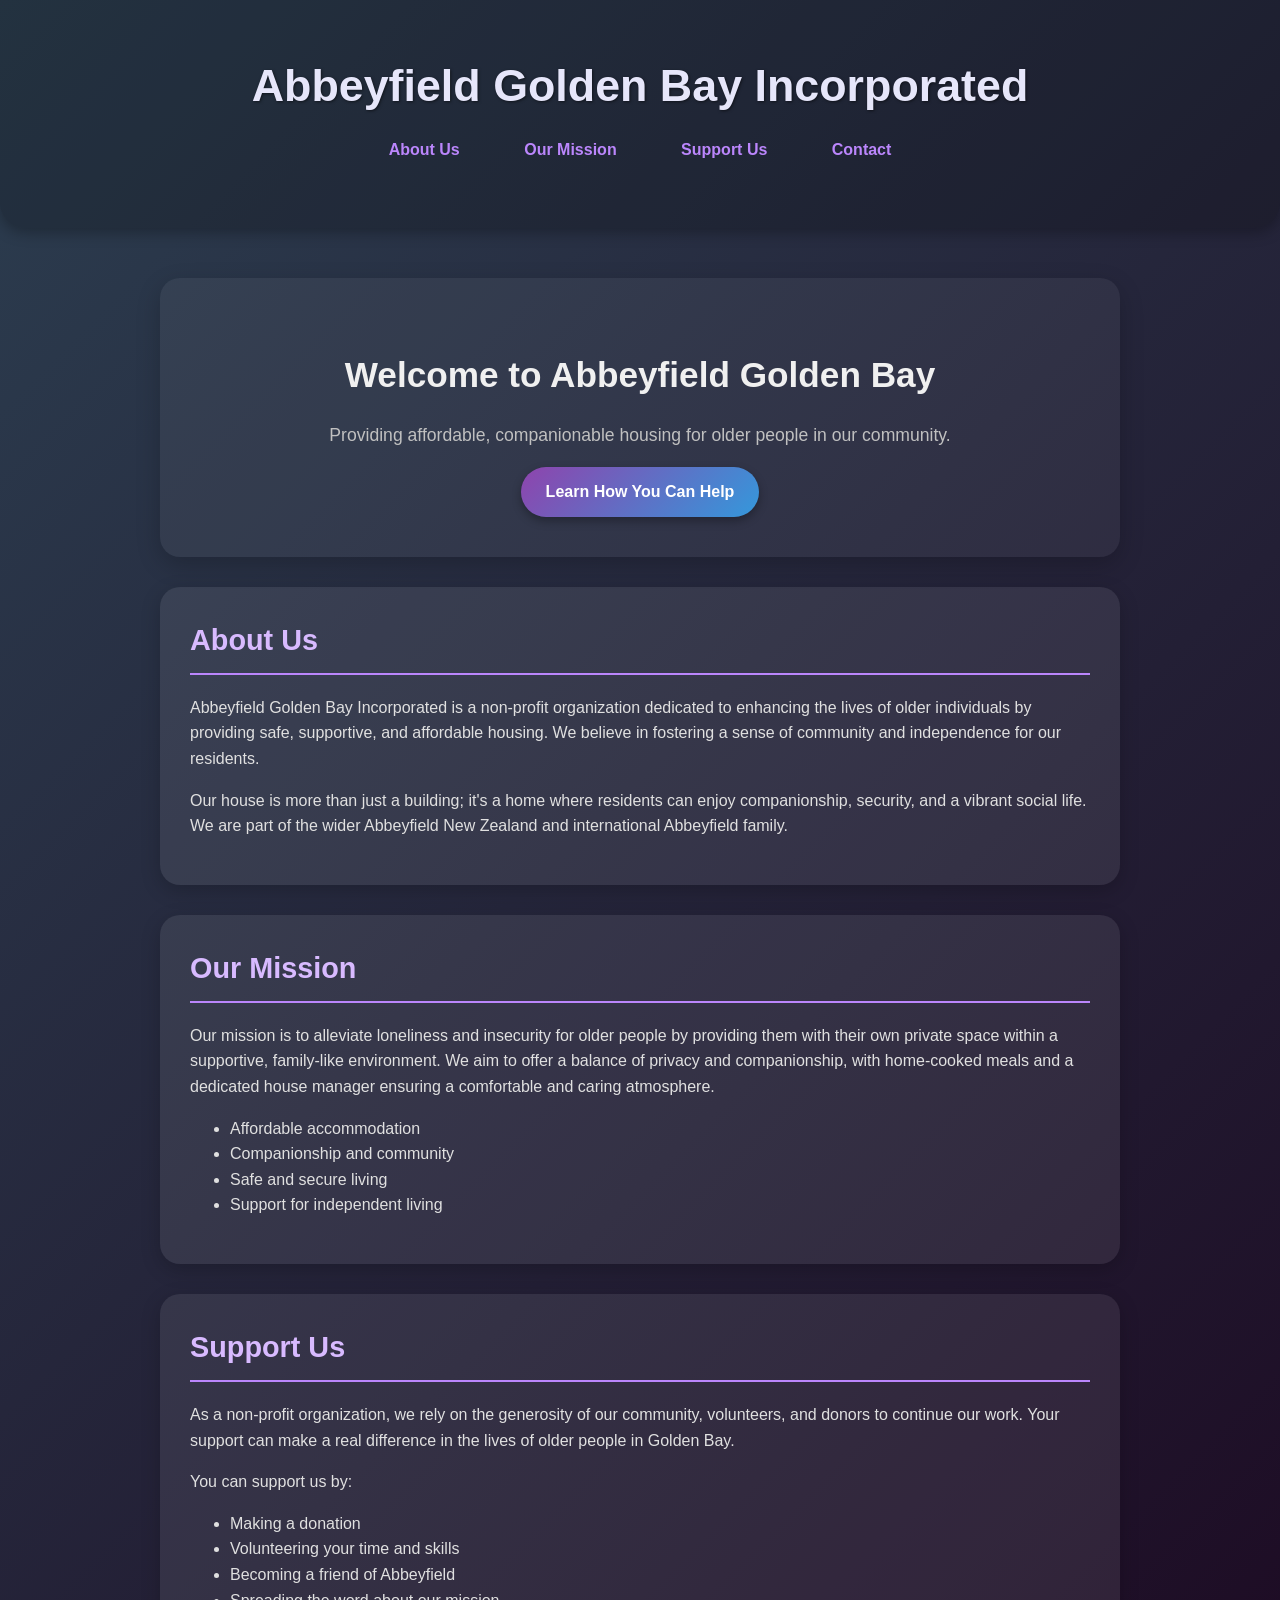
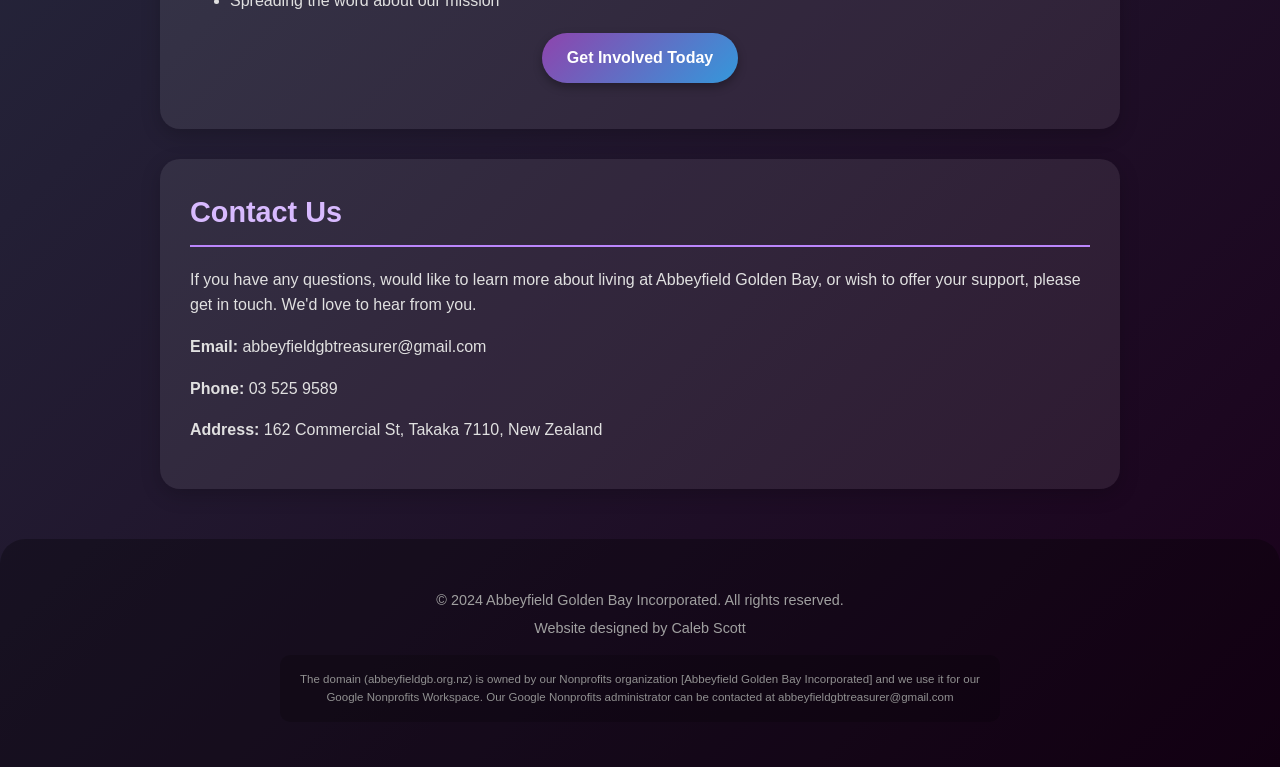
==== index.html @ 1aeb7c2b "rename main.html to index.html" ====
<!DOCTYPE html>
<html lang="en">
    <head>
        <meta charset="UTF-8" />
        <meta name="viewport" content="width=device-width, initial-scale=1.0" />
        <title>Abbeyfield Golden Bay Incorporated</title>
        <link rel="stylesheet" href="style.css" />
    </head>
    <body>
        <header>
            <div class="container">
                <h1>Abbeyfield Golden Bay Incorporated</h1>
                <nav>
                    <ul>
                        <li><a href="#about">About Us</a></li>
                        <li><a href="#mission">Our Mission</a></li>
                        <li><a href="#support">Support Us</a></li>
                        <li><a href="#contact">Contact</a></li>
                    </ul>
                </nav>
            </div>
        </header>

        <div class="container">
            <section id="hero" class="hero">
                <h2>Welcome to Abbeyfield Golden Bay</h2>
                <p>
                    Providing affordable, companionable housing for older people
                    in our community.
                </p>
                <a href="#support" class="button">Learn How You Can Help</a>
            </section>

            <section id="about" class="content-section">
                <h3>About Us</h3>
                <p>
                    Abbeyfield Golden Bay Incorporated is a non-profit
                    organization dedicated to enhancing the lives of older
                    individuals by providing safe, supportive, and affordable
                    housing. We believe in fostering a sense of community and
                    independence for our residents.
                </p>
                <p>
                    Our house is more than just a building; it's a home where
                    residents can enjoy companionship, security, and a vibrant
                    social life. We are part of the wider Abbeyfield New Zealand
                    and international Abbeyfield family.
                </p>
            </section>

            <section id="mission" class="content-section">
                <h3>Our Mission</h3>
                <p>
                    Our mission is to alleviate loneliness and insecurity for
                    older people by providing them with their own private space
                    within a supportive, family-like environment. We aim to
                    offer a balance of privacy and companionship, with
                    home-cooked meals and a dedicated house manager ensuring a
                    comfortable and caring atmosphere.
                </p>
                <ul>
                    <li>Affordable accommodation</li>
                    <li>Companionship and community</li>
                    <li>Safe and secure living</li>
                    <li>Support for independent living</li>
                </ul>
            </section>

            <section id="support" class="content-section">
                <h3>Support Us</h3>
                <p>
                    As a non-profit organization, we rely on the generosity of
                    our community, volunteers, and donors to continue our work.
                    Your support can make a real difference in the lives of
                    older people in Golden Bay.
                </p>
                <p>You can support us by:</p>
                <ul>
                    <li>Making a donation</li>
                    <li>Volunteering your time and skills</li>
                    <li>Becoming a friend of Abbeyfield</li>
                    <li>Spreading the word about our mission</li>
                </ul>
                <p style="text-align: center; margin-top: 20px">
                    <a href="#contact" class="button">Get Involved Today</a>
                </p>
            </section>

            <section id="contact" class="content-section">
                <h3>Contact Us</h3>
                <p>
                    If you have any questions, would like to learn more about
                    living at Abbeyfield Golden Bay, or wish to offer your
                    support, please get in touch. We'd love to hear from you.
                </p>
                <p><strong>Email:</strong> abbeyfieldgbtreasurer@gmail.com</p>
                <p><strong>Phone:</strong> 03 525 9589</p>
                <p>
                    <strong>Address:</strong> 162 Commercial St, Takaka 7110,
                    New Zealand
                </p>
            </section>
        </div>

        <footer>
            <div class="container">
                <p>
                    &copy; 2024 Abbeyfield Golden Bay Incorporated. All rights
                    reserved.
                </p>
                <p>Website designed by Caleb Scott</p>
                <div class="google-verification">
                    <p>
                        The domain (abbeyfieldgb.org.nz) is owned by our
                        Nonprofits organization [Abbeyfield Golden Bay
                        Incorporated] and we use it for our Google Nonprofits
                        Workspace. Our Google Nonprofits administrator can be
                        contacted at abbeyfieldgbtreasurer@gmail.com
                    </p>
                </div>
            </div>
        </footer>
        <script src="script.js"></script>
    </body>
</html>
---- style.css ----
body {
    font-family: -apple-system, BlinkMacSystemFont, "Segoe UI", Roboto,
        Helvetica, Arial, sans-serif;
    margin: 0;
    padding: 0;
    background: linear-gradient(
        135deg,
        #2c3e50 0%,
        #1a001a 100%
    ); /* Dark gradient: deep blue to dark purple */
    color: #e0e0e0; /* Light grey text for readability */
    display: flex;
    flex-direction: column;
    min-height: 100vh;
    line-height: 1.6;
}

.container {
    width: 80%;
    max-width: 960px;
    margin: 0 auto;
    padding: 20px;
    flex-grow: 1;
}

header {
    background: rgba(
        0,
        0,
        0,
        0.2
    ); /* Semi-transparent dark background for header */
    padding: 30px 0;
    text-align: center;
    border-bottom-left-radius: 25px;
    border-bottom-right-radius: 25px;
    margin-bottom: 30px;
    box-shadow: 0 4px 15px rgba(0, 0, 0, 0.3);
}

header h1 {
    margin: 0;
    font-size: 2.8em;
    color: #e6e6fa; /* Lavender for title */
    text-shadow: 1px 1px 3px rgba(0, 0, 0, 0.5);
}

nav ul {
    list-style: none;
    padding: 0;
    margin-top: 15px;
}

nav ul li {
    display: inline-block;
    margin: 0 15px;
}

nav ul li a {
    text-decoration: none;
    color: #bb86fc; /* Light purple for links */
    font-weight: bold;
    padding: 8px 15px;
    border-radius: 15px;
    transition: background-color 0.3s ease, color 0.3s ease;
}

nav ul li a:hover,
nav ul li a:focus {
    background-color: #bb86fc; /* Light purple background on hover */
    color: #121212; /* Dark text on hover */
}

.hero {
    text-align: center;
    padding: 40px 20px;
    background: rgba(255, 255, 255, 0.05); /* Very subtle light overlay */
    border-radius: 20px;
    margin-bottom: 30px;
    box-shadow: 0 8px 25px rgba(0, 0, 0, 0.2);
}

.hero h2 {
    font-size: 2.2em;
    color: #f0f0f0;
    margin-bottom: 15px;
}

.hero p {
    font-size: 1.1em;
    color: #c0c0c0;
}

.content-section {
    background: rgba(
        255,
        255,
        255,
        0.08
    ); /* Slightly more opaque for content */
    padding: 30px;
    border-radius: 20px;
    margin-bottom: 30px;
    box-shadow: 0 6px 20px rgba(0, 0, 0, 0.2);
}

.content-section h3 {
    font-size: 1.8em;
    color: #d8baff; /* Lighter purple for section titles */
    margin-top: 0;
    border-bottom: 2px solid #bb86fc;
    padding-bottom: 10px;
    margin-bottom: 20px;
}

.button {
    display: inline-block;
    background: linear-gradient(
        135deg,
        #8e44ad 0%,
        #3498db 100%
    ); /* Purple to blue gradient for buttons */
    color: #ffffff;
    padding: 12px 25px;
    text-decoration: none;
    border-radius: 25px; /* Very rounded button */
    font-weight: bold;
    transition: transform 0.2s ease, box-shadow 0.2s ease;
    box-shadow: 0 4px 10px rgba(0, 0, 0, 0.3);
    border: none;
}

.button:hover {
    transform: translateY(-2px);
    box-shadow: 0 6px 15px rgba(0, 0, 0, 0.4);
}

footer {
    text-align: center;
    padding: 25px 0;
    background: rgba(
        0,
        0,
        0,
        0.3
    ); /* Semi-transparent dark background for footer */
    border-top-left-radius: 25px;
    border-top-right-radius: 25px;
    margin-top: auto; /* Pushes footer to the bottom */
    font-size: 0.9em;
    color: #a0a0a0; /* Dimmer text for footer */
}

footer p {
    margin: 5px 0;
}

.google-verification {
    margin-top: 15px;
    padding: 10px;
    background-color: rgba(0, 0, 0, 0.2);
    border-radius: 10px;
    font-size: 0.8em;
    color: #909090;
    max-width: 700px;
    margin-left: auto;
    margin-right: auto;
}
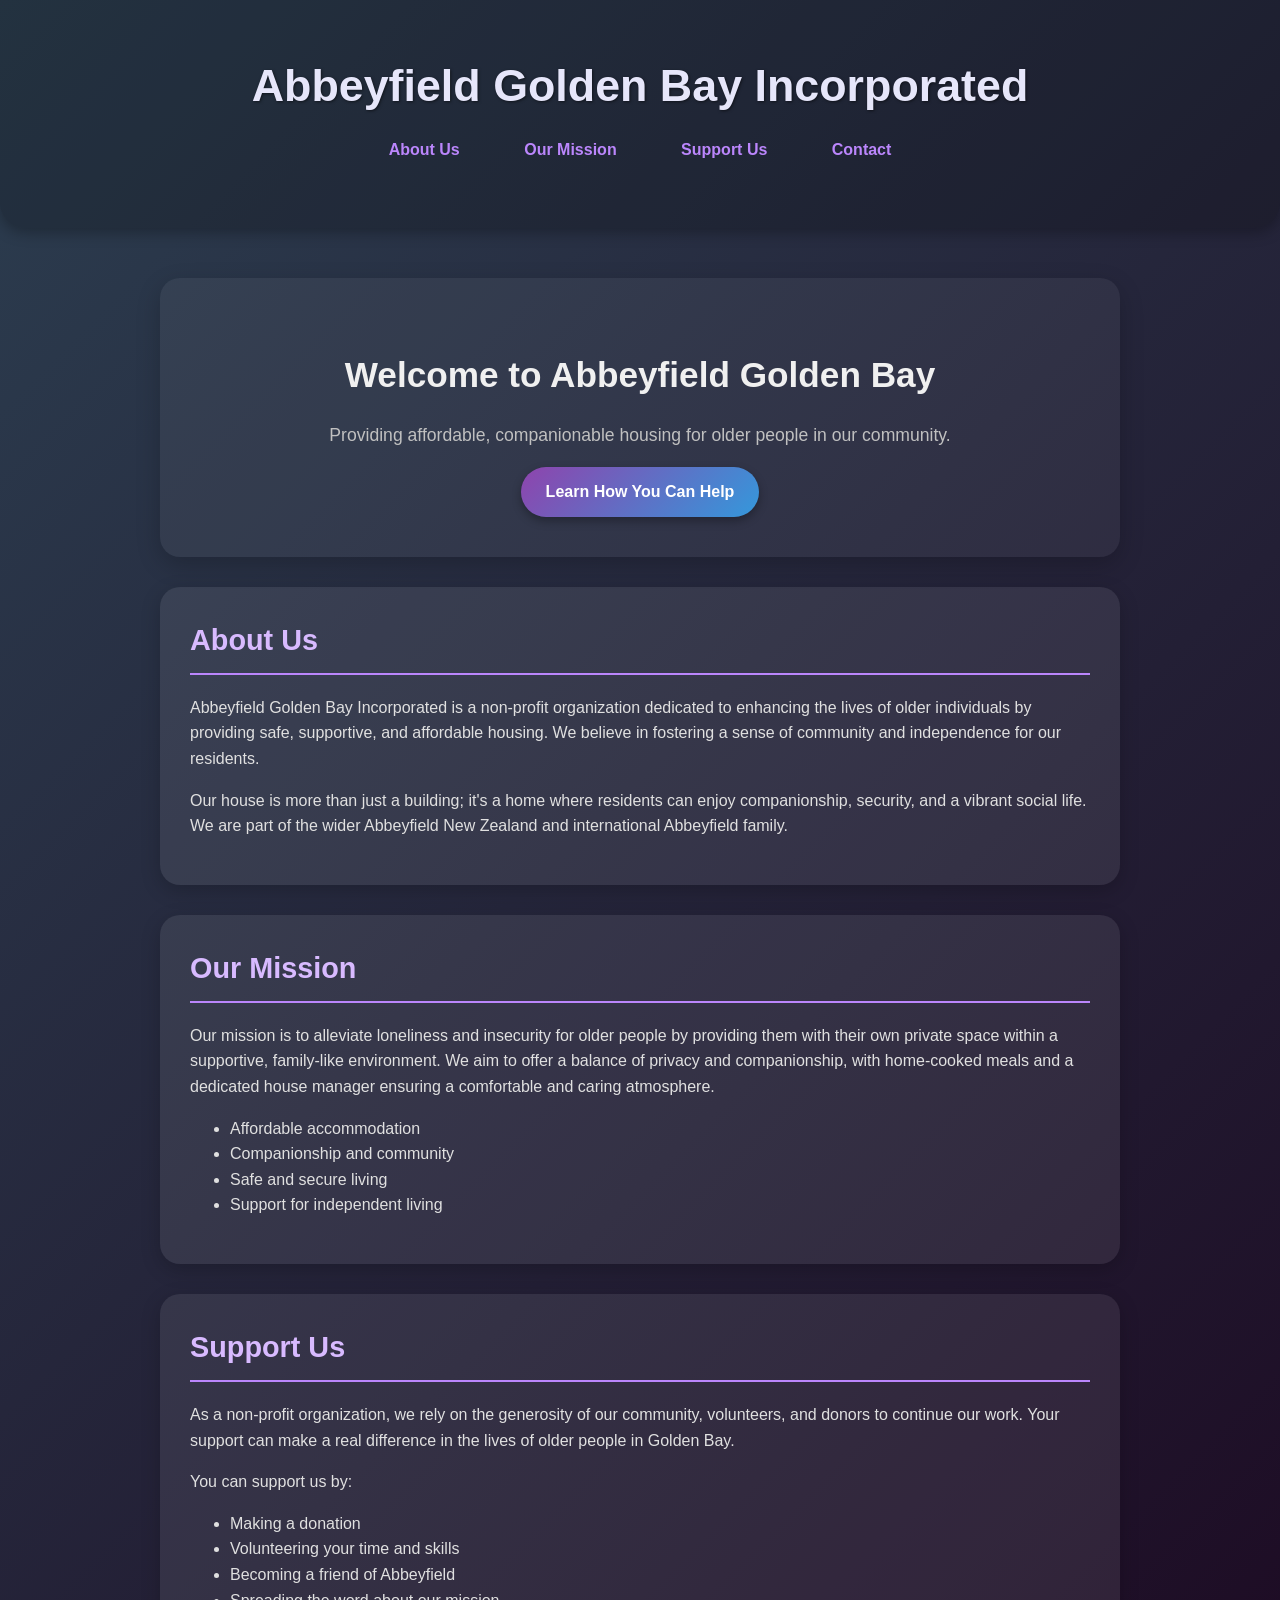
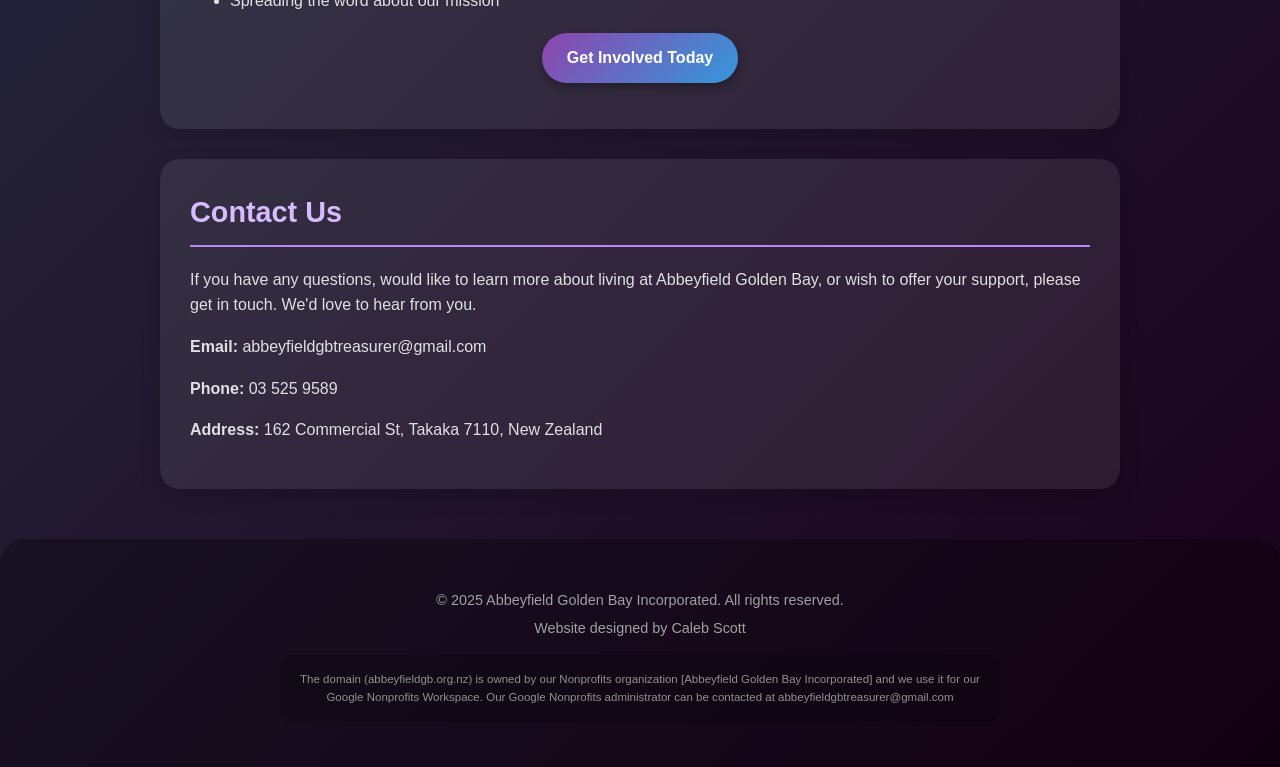
==== commit 94be856e: "updated copyright year" ====
--- a/index.html
+++ b/index.html
@@ -105,7 +105,7 @@
         <footer>
             <div class="container">
                 <p>
-                    &copy; 2024 Abbeyfield Golden Bay Incorporated. All rights
+                    &copy; 2025 Abbeyfield Golden Bay Incorporated. All rights
                     reserved.
                 </p>
                 <p>Website designed by Caleb Scott</p>
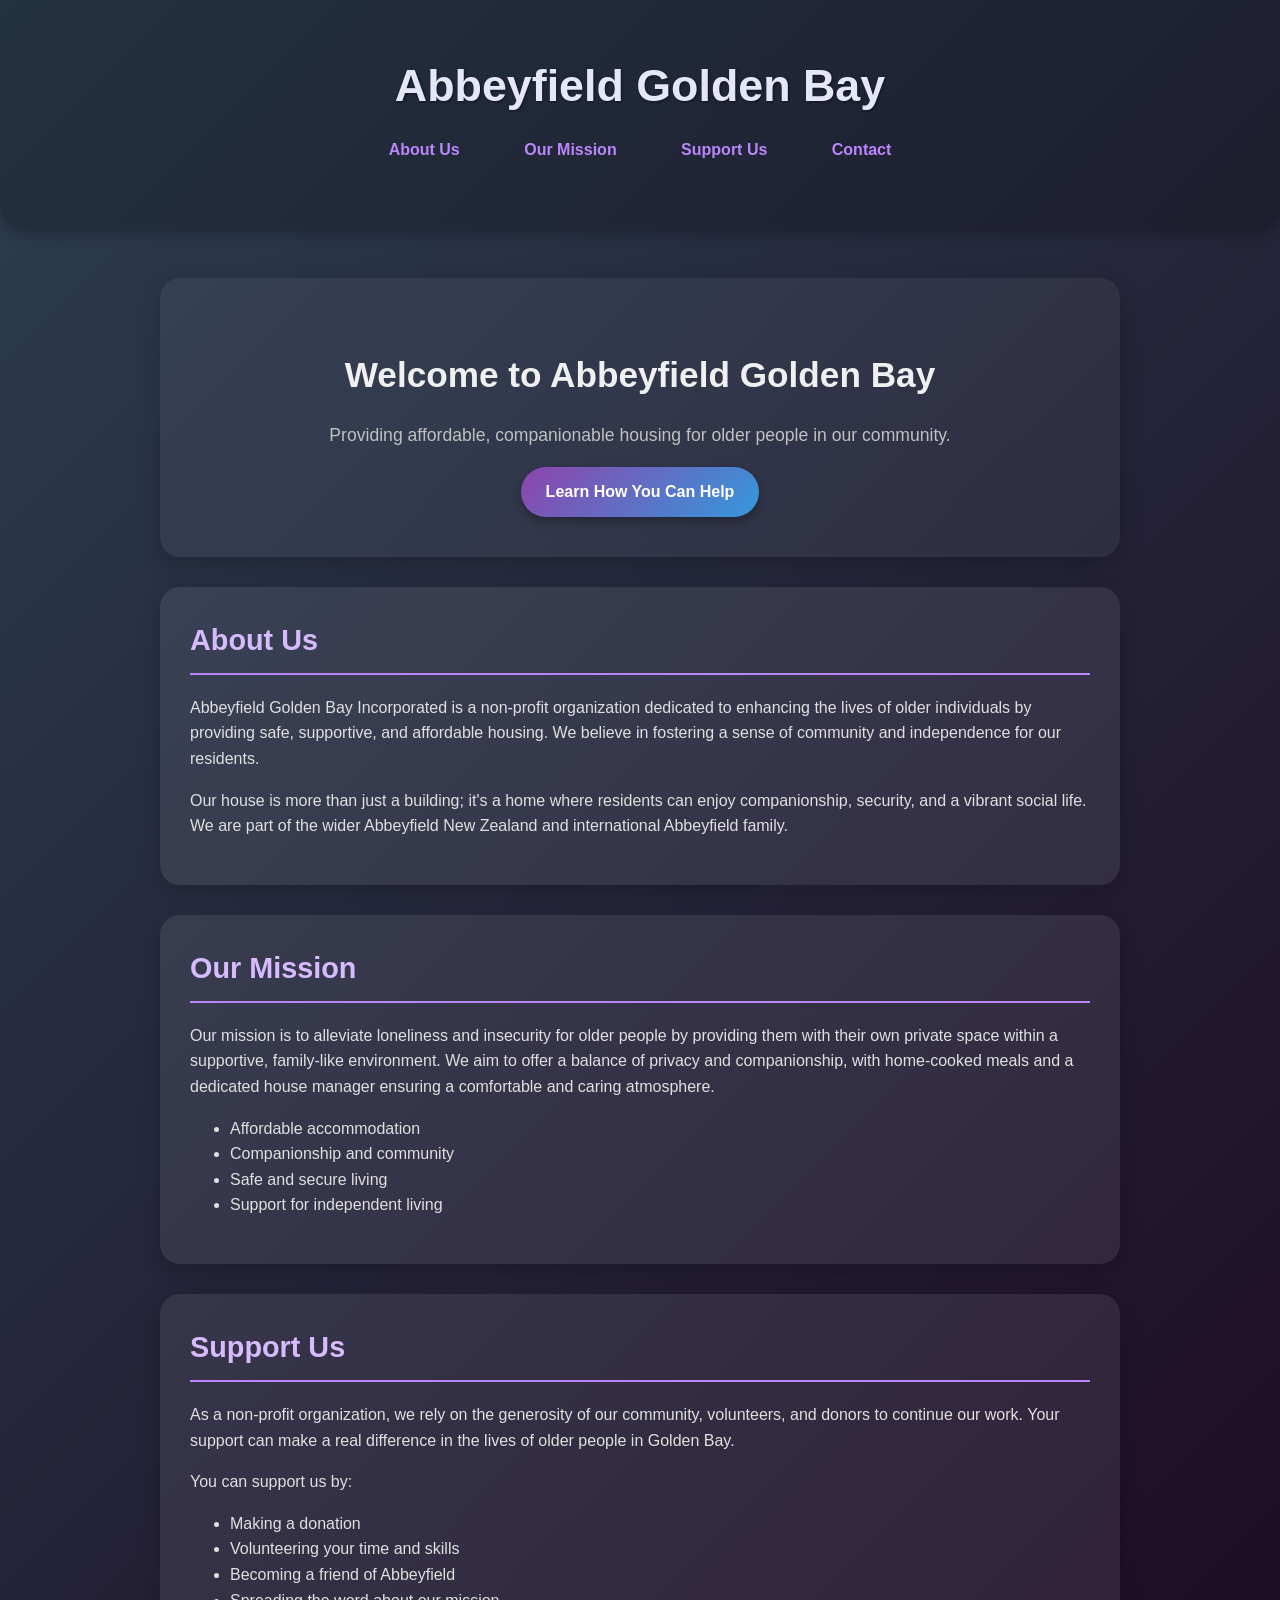
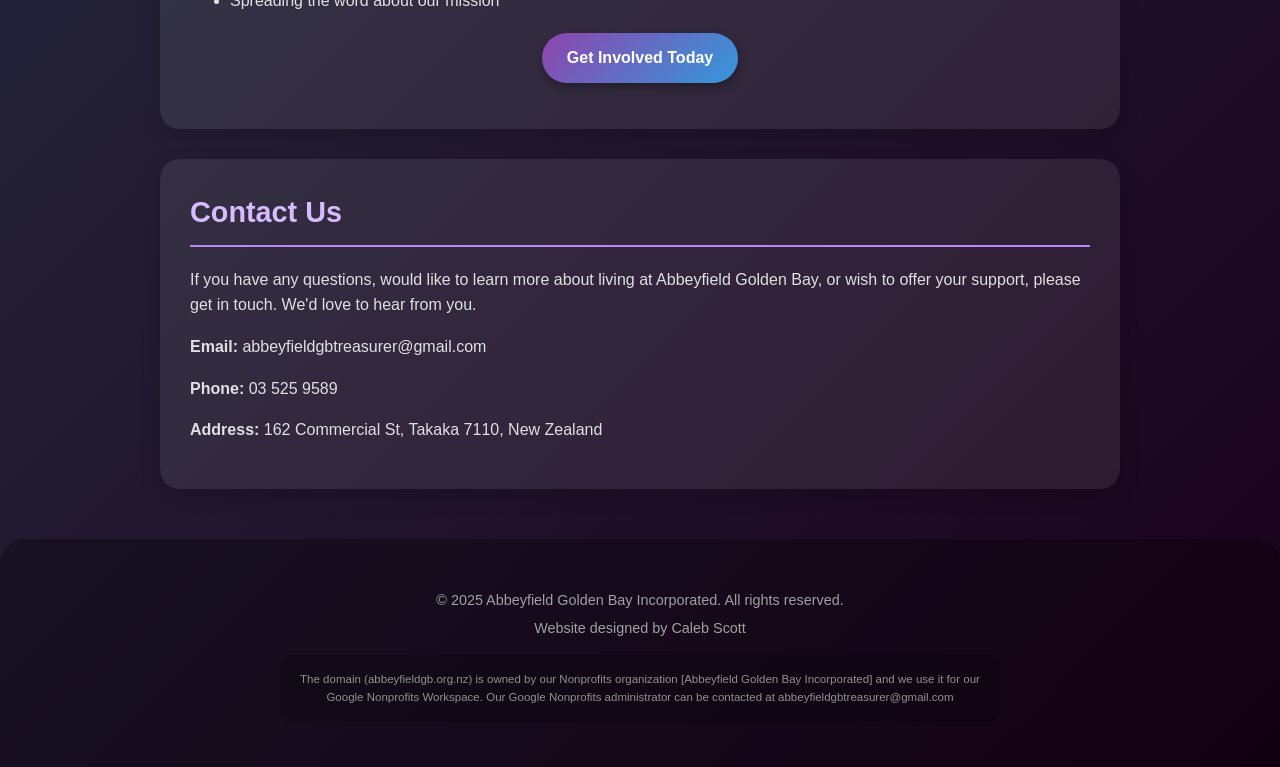
==== commit c00dc578: "Added Favicon and updated title" ====
--- a/index.html
+++ b/index.html
@@ -3,13 +3,14 @@
     <head>
         <meta charset="UTF-8" />
         <meta name="viewport" content="width=device-width, initial-scale=1.0" />
-        <title>Abbeyfield Golden Bay Incorporated</title>
+        <title>Abbeyfield Golden Bay</title>
         <link rel="stylesheet" href="style.css" />
+        <link rel="shortcut icon" href="/favicon.ico" type="image/x-icon" />
     </head>
     <body>
         <header>
             <div class="container">
-                <h1>Abbeyfield Golden Bay Incorporated</h1>
+                <h1>Abbeyfield Golden Bay</h1>
                 <nav>
                     <ul>
                         <li><a href="#about">About Us</a></li>
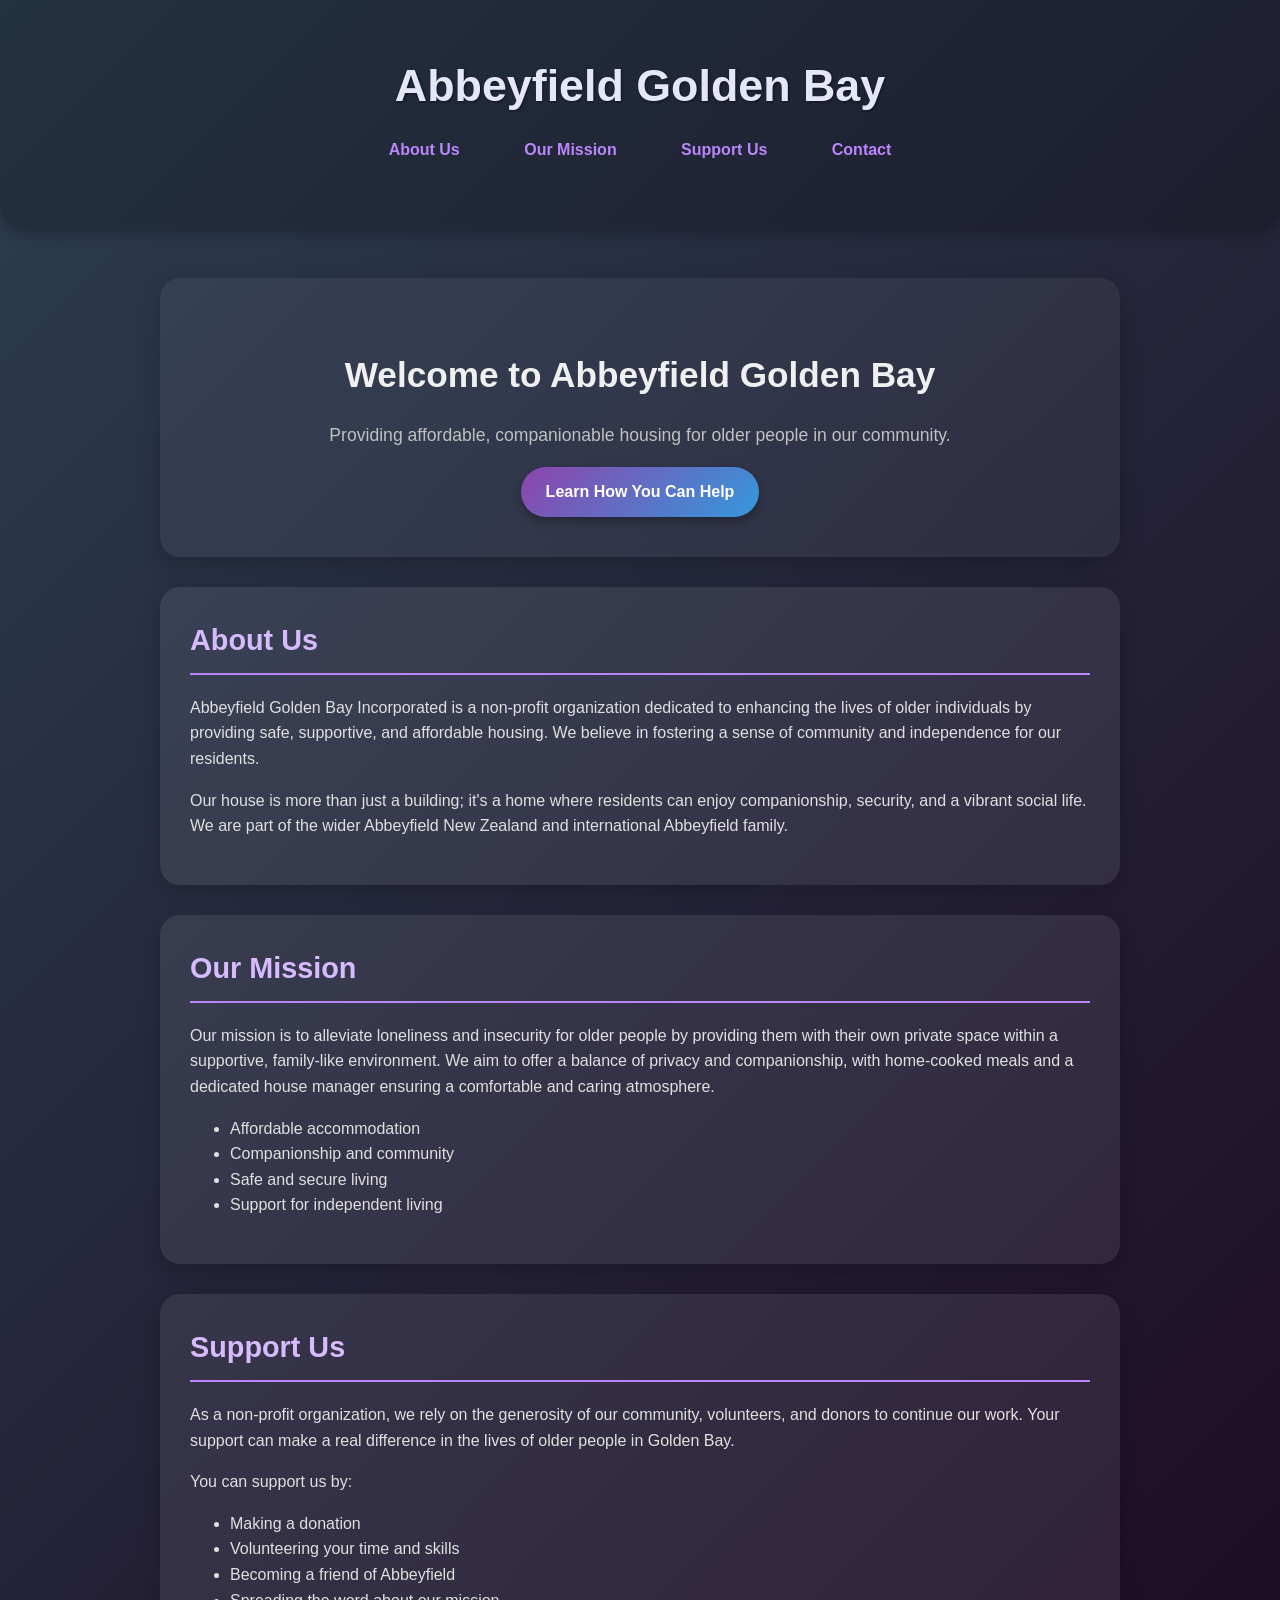
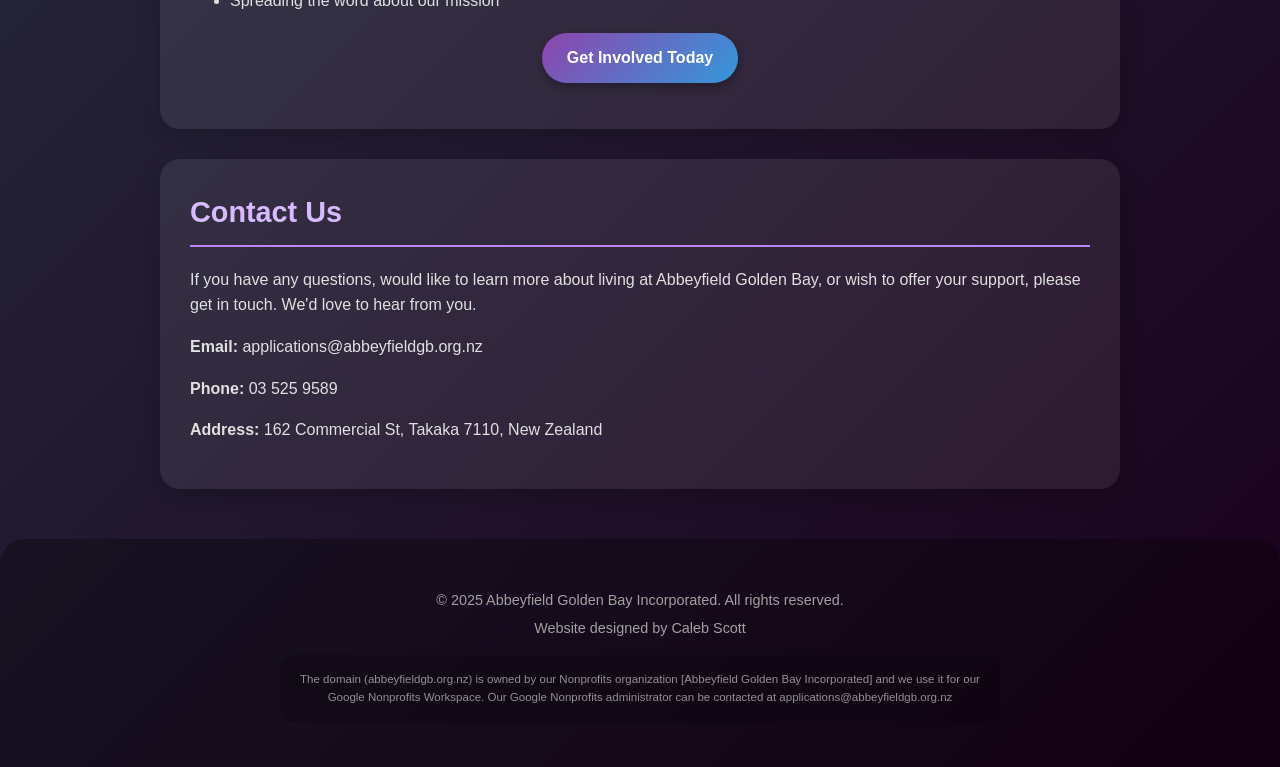
==== commit 6d59021f: "Update contact email in index.html" ====
--- a/index.html
+++ b/index.html
@@ -94,7 +94,7 @@
                     living at Abbeyfield Golden Bay, or wish to offer your
                     support, please get in touch. We'd love to hear from you.
                 </p>
-                <p><strong>Email:</strong> abbeyfieldgbtreasurer@gmail.com</p>
+                <p><strong>Email:</strong> applications@abbeyfieldgb.org.nz</p>
                 <p><strong>Phone:</strong> 03 525 9589</p>
                 <p>
                     <strong>Address:</strong> 162 Commercial St, Takaka 7110,
@@ -116,7 +116,7 @@
                         Nonprofits organization [Abbeyfield Golden Bay
                         Incorporated] and we use it for our Google Nonprofits
                         Workspace. Our Google Nonprofits administrator can be
-                        contacted at abbeyfieldgbtreasurer@gmail.com
+                        contacted at applications@abbeyfieldgb.org.nz
                     </p>
                 </div>
             </div>
